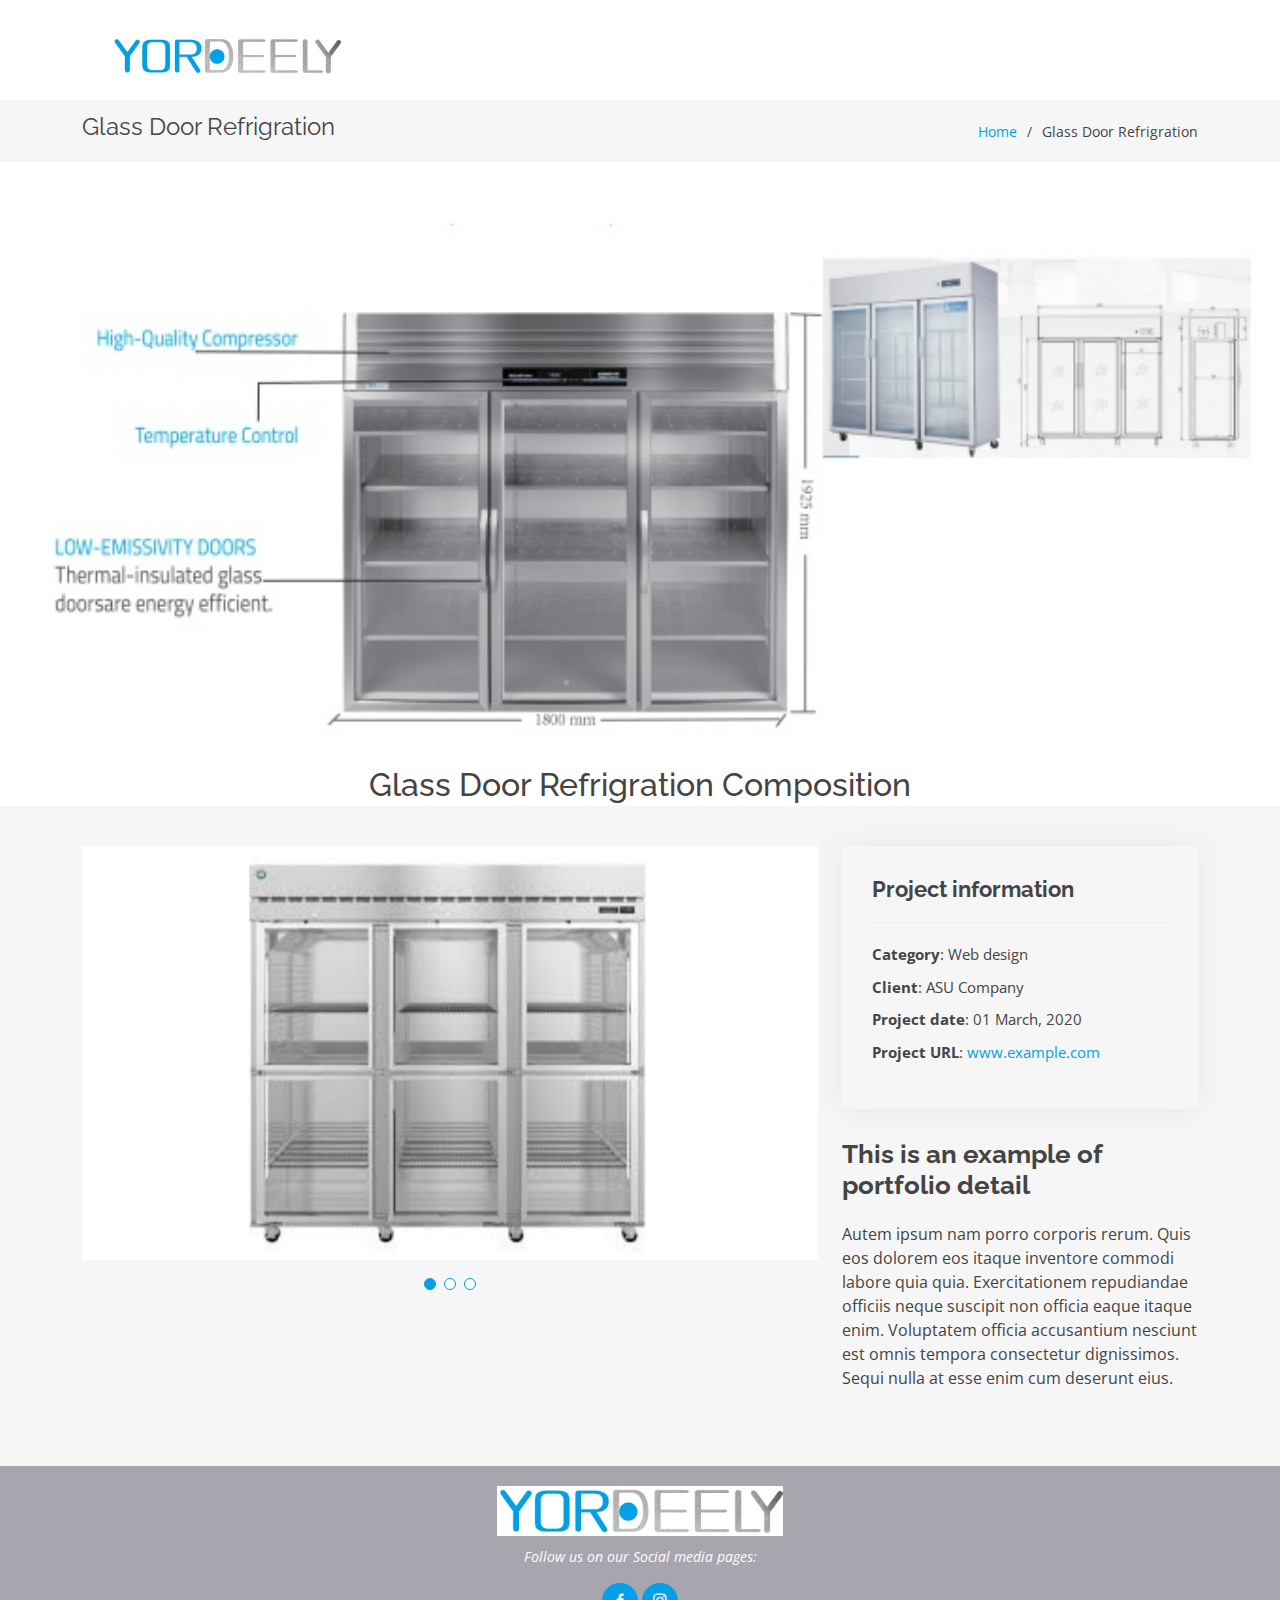
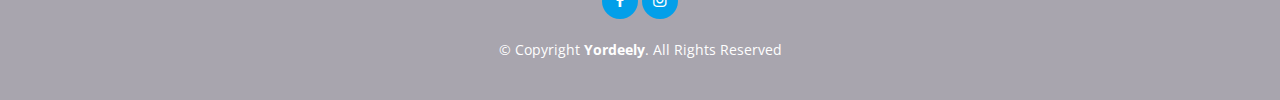
==== glass-door-refrigeration.html @ 2e6f4f3a "first commit" ====
<!DOCTYPE html>
<html lang="en">

<head>
  <meta charset="utf-8">
  <meta content="width=device-width, initial-scale=1.0" name="viewport">

  <title>Portfolio Details - Glass Door Refrigration</title>
  <meta content="" name="description">
  <meta content="" name="keywords">

  <!-- Favicons -->
  <link href="assets/img/favicon.png" rel="icon">
  <link href="assets/img/apple-touch-icon.png" rel="apple-touch-icon">

  <!-- Google Fonts -->
  <link href="https://fonts.googleapis.com/css?family=Open+Sans:300,300i,400,400i,600,600i,700,700i|Raleway:300,300i,400,400i,500,500i,600,600i,700,700i|Poppins:300,300i,400,400i,500,500i,600,600i,700,700i" rel="stylesheet">

  <!-- Vendor CSS Files -->
  <link href="assets/vendor/aos/aos.css" rel="stylesheet">
  <link href="assets/vendor/bootstrap/css/bootstrap.min.css" rel="stylesheet">
  <link href="assets/vendor/bootstrap-icons/bootstrap-icons.css" rel="stylesheet">
  <link href="assets/vendor/boxicons/css/boxicons.min.css" rel="stylesheet">
  <link href="assets/vendor/glightbox/css/glightbox.min.css" rel="stylesheet">
  <link href="assets/vendor/remixicon/remixicon.css" rel="stylesheet">
  <link href="assets/vendor/swiper/swiper-bundle.min.css" rel="stylesheet">

  <!-- Template Main CSS File -->
  <link href="assets/css/style.css" rel="stylesheet">
</head>

<body>

  <!-- ======= Header ======= -->
  <header id="header" class="fixed-top d-flex align-items-center">
    <div class="container">
      <div class="header-container d-flex align-items-center justify-content-between">
        <div class="logo">
          <!-- Uncomment below if you prefer to use an image logo -->
          <a href="index.html"><img src="assets/img/logo.jpg" alt="" class="img-fluid"></a>
        </div>
      </div><!-- End Header Container -->
    </div>
  </header>
<!-- End Header -->

  <main id="main">

    <!-- ======= Breadcrumbs ======= -->
    <section id="breadcrumbs" class="breadcrumbs">
      <div class="container">

        <div class="d-flex justify-content-between align-items-center">
          <h2>Glass Door Refrigration</h2>
          <ol>
            <li><a href="index.html">Home</a></li>
            <li>Glass Door Refrigration</li>
          </ol>
        </div>

      </div>
    </section><!-- End Breadcrumbs -->

    <section class="main-image">
      <div class="row">
        <img src="assets/img/portfolio-details/mega-image-3.jpg" alt="">
        <h2>Glass Door Refrigration Composition</h2>
      </div>
    </section>

    <!-- ======= Portfolio Details Section ======= -->
    <section id="portfolio-details" class="portfolio-details section-bg">
      <div class="container">

        <div class="row gy-4">

          <div class="col-lg-8">
            <div class="portfolio-details-slider swiper">
              <div class="swiper-wrapper align-items-center">

                <div class="swiper-slide">
                  <img src="assets/img/portfolio-details/3.1.jpg" alt="">
                </div>

                <div class="swiper-slide">
                  <img src="assets/img/portfolio-details/3.2.jpg" alt="">
                </div>

                <div class="swiper-slide">
                  <img src="assets/img/portfolio-details/3.3.jpg" alt="">
                </div>

              </div>
              <div class="swiper-pagination"></div>
            </div>
          </div>

          <div class="col-lg-4">
            <div class="portfolio-info">
              <h3>Project information</h3>
              <ul>
                <li><strong>Category</strong>: Web design</li>
                <li><strong>Client</strong>: ASU Company</li>
                <li><strong>Project date</strong>: 01 March, 2020</li>
                <li><strong>Project URL</strong>: <a href="#">www.example.com</a></li>
              </ul>
            </div>
            <div class="portfolio-description">
              <h2>This is an example of portfolio detail</h2>
              <p>
                Autem ipsum nam porro corporis rerum. Quis eos dolorem eos itaque inventore commodi labore quia quia. Exercitationem repudiandae officiis neque suscipit non officia eaque itaque enim. Voluptatem officia accusantium nesciunt est omnis tempora consectetur dignissimos. Sequi nulla at esse enim cum deserunt eius.
              </p>
            </div>
          </div>

        </div>

      </div>
    </section><!-- End Portfolio Details Section -->

  </main><!-- End #main -->

  <!-- ======= Footer ======= -->
  <footer id="footer">

    <div class="footer-top">

      <div class="container">

        <div class="row  justify-content-center">
          <div class="col-lg-7">
            <a href="index.html"><img src="assets/img/logo.jpg" alt="" class="img-fluid"></a>
            <p>Follow us on our Social media pages:</p>
          </div>
        </div>

        <div class="social-links">
          <a href="https://www.facebook.com/profile.php?id=61560821978481" class="facebook"><i class="bx bxl-facebook"></i></a>
          <a href="https://www.instagram.com/lihaisheng24?igsh=cjZubGo4OW1qc2E%3D&utm_source=qr" class="instagram"><i class="bx bxl-instagram"></i></a>
        </div>

      </div>
    </div>

    <div class="container footer-bottom clearfix">
      <div class="copyright">
        &copy; Copyright <strong><span>Yordeely</span></strong>. All Rights Reserved
      </div>
    </div>
  </footer>
  <!-- End Footer -->

  <a href="#" class="back-to-top d-flex align-items-center justify-content-center"><i class="bi bi-arrow-up-short"></i></a>

  <!-- Vendor JS Files -->
  <script src="assets/vendor/purecounter/purecounter_vanilla.js"></script>
  <script src="assets/vendor/aos/aos.js"></script>
  <script src="assets/vendor/bootstrap/js/bootstrap.bundle.min.js"></script>
  <script src="assets/vendor/glightbox/js/glightbox.min.js"></script>
  <script src="assets/vendor/isotope-layout/isotope.pkgd.min.js"></script>
  <script src="assets/vendor/swiper/swiper-bundle.min.js"></script>
  <script src="assets/vendor/php-email-form/validate.js"></script>

  <!-- Template Main JS File -->
  <script src="assets/js/main.js"></script>

</body>

</html>
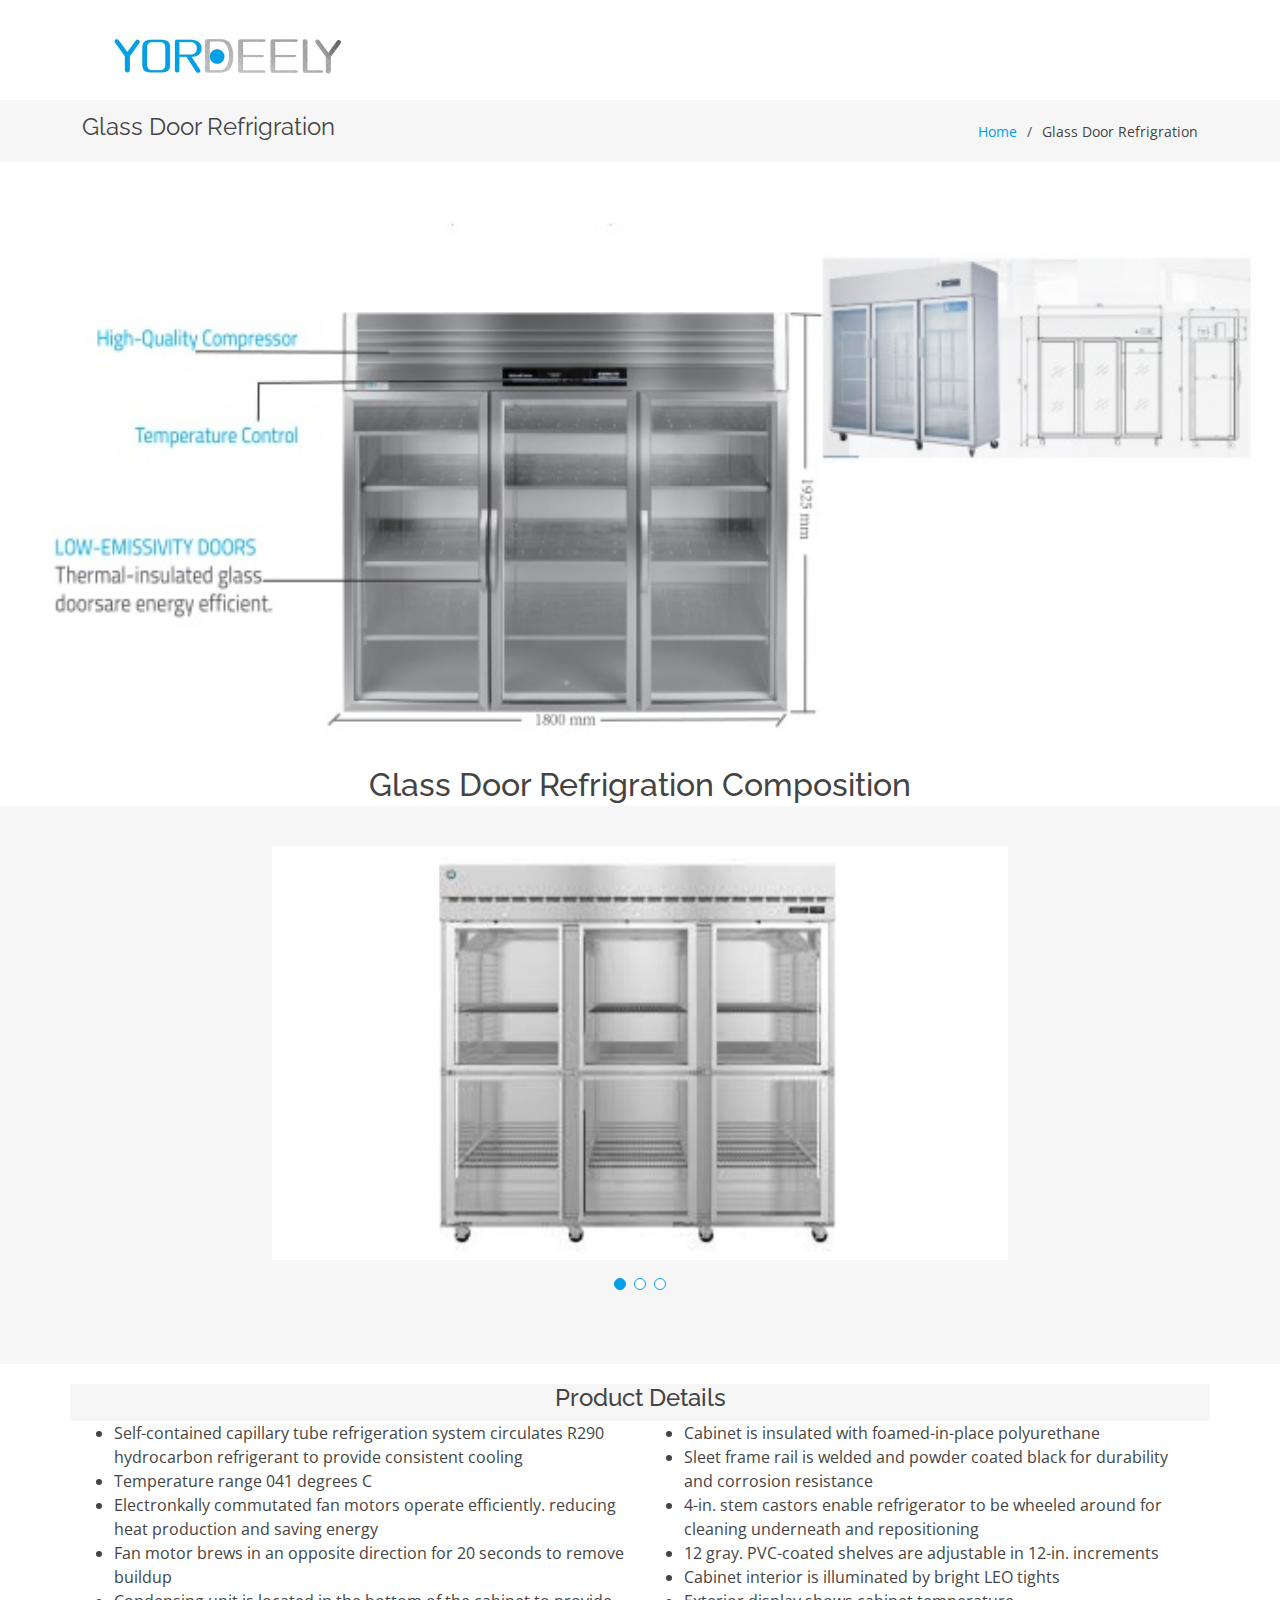
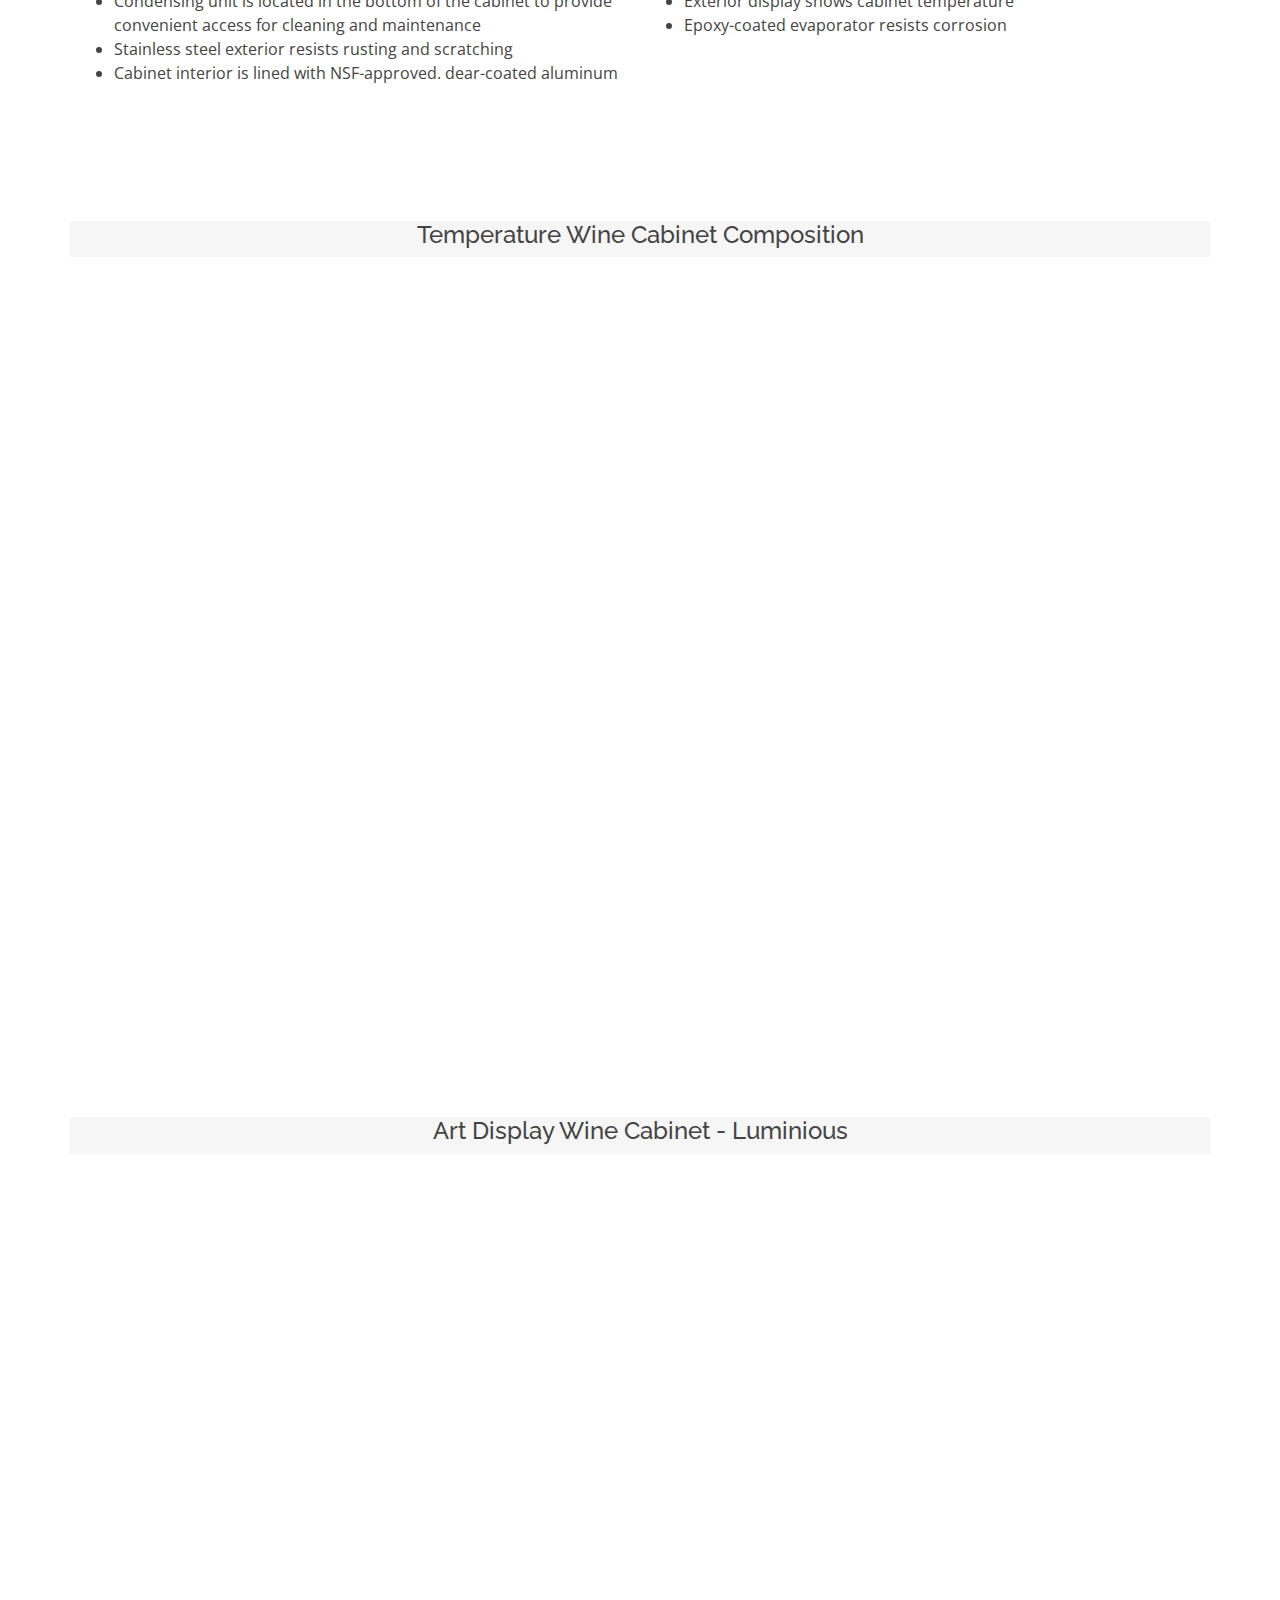
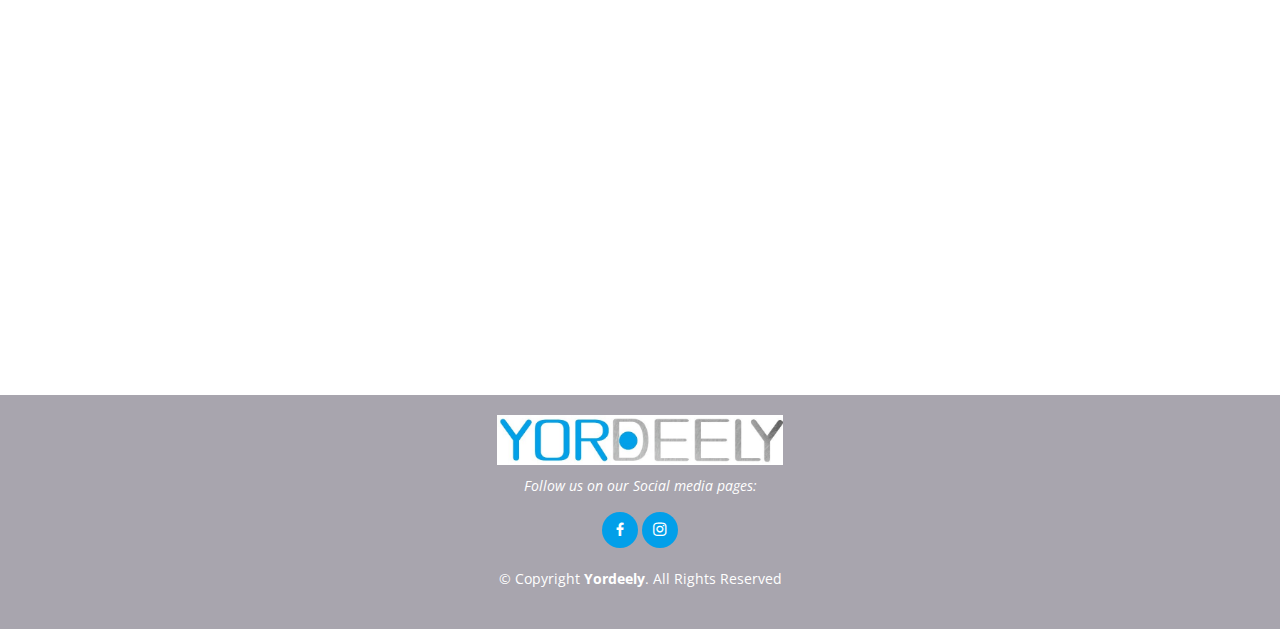
==== commit 94204d54: "second" ====
--- a/glass-door-refrigeration.html
+++ b/glass-door-refrigeration.html
@@ -69,7 +69,7 @@
     </section>
 
     <!-- ======= Portfolio Details Section ======= -->
-    <section id="portfolio-details" class="portfolio-details section-bg">
+    <section id="portfolio-details" class="portfolio-details portfolio-details-3 section-bg">
       <div class="container">
 
         <div class="row gy-4">
@@ -95,28 +95,163 @@
             </div>
           </div>
 
-          <div class="col-lg-4">
-            <div class="portfolio-info">
-              <h3>Project information</h3>
-              <ul>
-                <li><strong>Category</strong>: Web design</li>
-                <li><strong>Client</strong>: ASU Company</li>
-                <li><strong>Project date</strong>: 01 March, 2020</li>
-                <li><strong>Project URL</strong>: <a href="#">www.example.com</a></li>
-              </ul>
-            </div>
-            <div class="portfolio-description">
-              <h2>This is an example of portfolio detail</h2>
-              <p>
-                Autem ipsum nam porro corporis rerum. Quis eos dolorem eos itaque inventore commodi labore quia quia. Exercitationem repudiandae officiis neque suscipit non officia eaque itaque enim. Voluptatem officia accusantium nesciunt est omnis tempora consectetur dignissimos. Sequi nulla at esse enim cum deserunt eius.
-              </p>
-            </div>
-          </div>
-
-        </div>
-
+          
+        </div>
       </div>
     </section><!-- End Portfolio Details Section -->
+
+    <section class="portfolio-details-2">
+      
+      <div class="container">
+        <div class="row section-bg">
+          <h4>Product Details</h4>
+        </div>
+      
+      <div class="col-lg-12">
+        <div class="row">
+          <div class="col-lg-6">
+            <div class="member">
+              <div class="pic">
+                <ul>
+                  <li>Self-contained capillary tube refrigeration system circulates R290 hydrocarbon refrigerant to provide consistent cooling</li>
+                  <li>Temperature range 041 degrees C</li>
+                  <li>Electronkally commutated fan motors operate efficiently. reducing heat production and saving energy</li>
+                  <li>Fan motor brews in an opposite direction for 20 seconds to remove buildup</li>
+                  <li>Condensing unit is located in the bottom of the cabinet to provide convenient access for cleaning and maintenance</li>
+                  <li>Stainless steel exterior resists rusting and scratching</li>
+                  <li>Cabinet interior is lined with NSF-approved. dear-coated aluminum</li>
+                </ul>
+              </div>
+            </div>
+          </div>
+          <div class="col-lg-6">
+            <div class="member">
+              <div class="pic">
+                <ul>
+                  <li>Cabinet is insulated with foamed-in-place polyurethane</li>
+                  <li>Sleet frame rail is welded and powder coated black for durability and corrosion resistance</li>
+                  <li>4-in. stem castors enable refrigerator to be wheeled around for cleaning underneath and repositioning</li>
+                  <li>12 gray. PVC-coated shelves are adjustable in 12-in. increments</li>
+                  <li>Cabinet interior is illuminated by bright LEO tights</li>
+                  <li>Exterior display shows cabinet temperature</li>
+                  <li>Epoxy-coated evaporator resists corrosion</li>
+                </ul>
+              </div>
+            </div>
+          </div>
+        </div>
+      </div>
+    </section>
+
+    <section id="4" class="portfolio-details-4">
+      <div class="container">
+        <div class="row section-bg ">
+          <h4>Temperature Wine Cabinet Composition</h4>
+        </div>
+        
+        <div class="col-lg-12">
+          <div class="row" style="text-align: left;">
+            <div class="col-lg-6">
+              <div class="member" data-aos="zoom-in" data-aos-delay="100">
+                <div class="pic">
+                  <img src="assets/img/portfolio-details/3.4.jpg" class="img-fluid" alt="">
+                </div>
+              </div>
+            </div>
+            <div class="col-lg-6">
+              <div class="member" data-aos="zoom-in" data-aos-delay="100">
+                <div class="pic">
+                  <p>Introduction to customized thermostatic wine cabinet:<br>Material Composition:</p>
+                  <ul>
+                    <li><strong>Layer frame</strong>: 304 stainless acid resistant steel, acrylic, American red oak log</li>
+                    <li><strong>Cabinet</strong>: 304 stainless acid resistant steel</li>
+                    <li><strong>Door frame</strong>: 304 stainless acid resistant steel</li>
+                    <li><strong>Thermostatic equipment</strong>: Embraco</li>
+                    <li><strong>Humidity</strong>: 12°C-18°C</li>
+                    <li><strong>Light</strong>: LED, 3000K</li>
+                    <li><strong>Overall dimensions</strong>: customized</li>
+                    <li><strong>Power</strong>: Custum</li>
+                  </ul>
+                </div>
+              </div>
+            </div>
+          </div>
+        </div>
+
+        <div class="col-lg-12">
+          <div class="row" style="text-align: left;">
+            <div class="col-lg-6">
+              <div class="member" data-aos="zoom-in" data-aos-delay="100">
+                <div class="pic">
+                  <p>Introduction to customized thermostatic wine cabinet:<br>Material Composition:</p>
+                  <ul>
+                    <li><strong>Layer frame</strong>: 304 stainless acid resistant steel, acrylic, American red oak log</li>
+                    <li><strong>Cabinet</strong>: 304 stainless acid resistant steel</li>
+                    <li><strong>Door frame</strong>: 304 stainless acid resistant steel</li>
+                    <li><strong>Thermostatic equipment</strong>: Embraco</li>
+                    <li><strong>Humidity</strong>: 12°C-18°C</li>
+                    <li><strong>Light</strong>: LED, 3000K</li>
+                    <li><strong>Overall dimensions</strong>: customized</li>
+                    <li><strong>Power</strong>: Custum</li>
+                  </ul>
+                </div>
+              </div>
+            </div>
+            <div class="col-lg-6">
+              <div class="member" data-aos="zoom-in" data-aos-delay="100">
+                <div class="pic">
+                  <img src="assets/img/portfolio-details/3.7.jpg" class="img-fluid" alt="">
+                </div>
+              </div>
+            </div>
+          </div>
+        </div>  
+
+        <div class="row section-bg ">
+          <h4>Art Display Wine Cabinet - Luminious</h4>
+        </div>
+
+        <div class="col-lg-12">
+          <div class="row">
+            <div class="col-lg-6">
+              <div class="member" data-aos="zoom-in" data-aos-delay="100">
+                <div class="pic">
+                  <img src="assets/img/portfolio-details/3.8.jpg" class="img-fluid" alt="">
+                </div>
+              </div>
+            </div>
+            <div class="col-lg-6">
+              <div class="member" data-aos="zoom-in" data-aos-delay="100">
+                <div class="pic">
+                  <img src="assets/img/portfolio-details/3.9.jpg" class="img-fluid" alt="">
+                </div>
+              </div>
+            </div>
+          </div>
+        </div>  
+
+        <div class="col-lg-12">
+          <div class="row">
+            <div class="col-lg-6">
+              <div class="member" data-aos="zoom-in" data-aos-delay="100">
+                <div class="pic">
+                  <img src="assets/img/portfolio-details/3.10.jpg" class="img-fluid" alt="">
+                </div>
+              </div>
+            </div>
+            <div class="col-lg-6">
+              <div class="member" data-aos="zoom-in" data-aos-delay="100">
+                <div class="pic">
+                  <img src="assets/img/portfolio-details/3.11.jpg" class="img-fluid" alt="">
+                </div>
+              </div>
+            </div>
+          </div>
+        </div>  
+
+
+      </div>
+    </section>
 
   </main><!-- End #main -->
 
--- a/assets/css/style.css
+++ b/assets/css/style.css
@@ -813,7 +813,7 @@
   margin-bottom: 40px;
 }
 
-.portfolio-details-4, .portfolio-details-2 .row h4{
+.portfolio-details-4, .portfolio-details-2 .row h4, h2{
   text-align: center;
 }
 
@@ -824,6 +824,11 @@
 
 .portfolio-details-2{
   margin-top: -40px;
+}
+
+.portfolio-details .container .row{
+  justify-content: center;
+  align-items: center;
 }
 /*--------------------------------------------------------------
 # Team
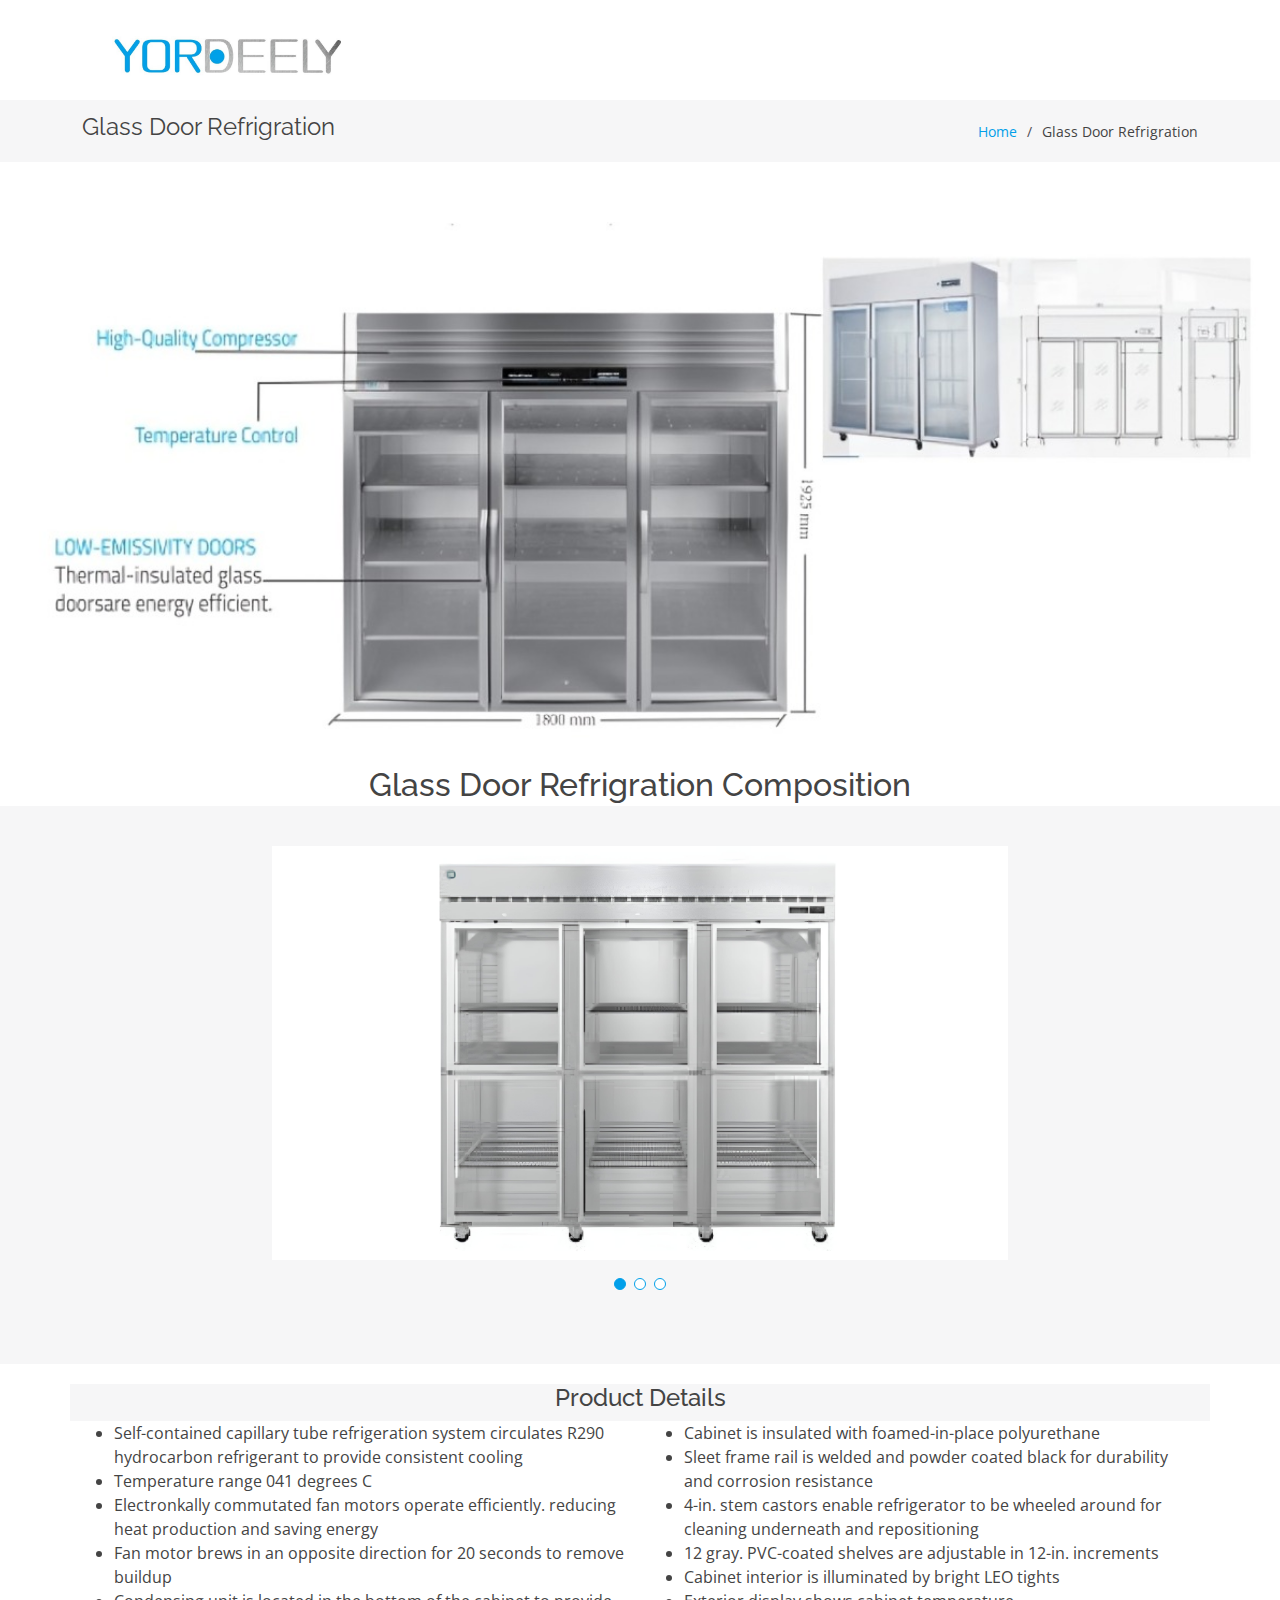
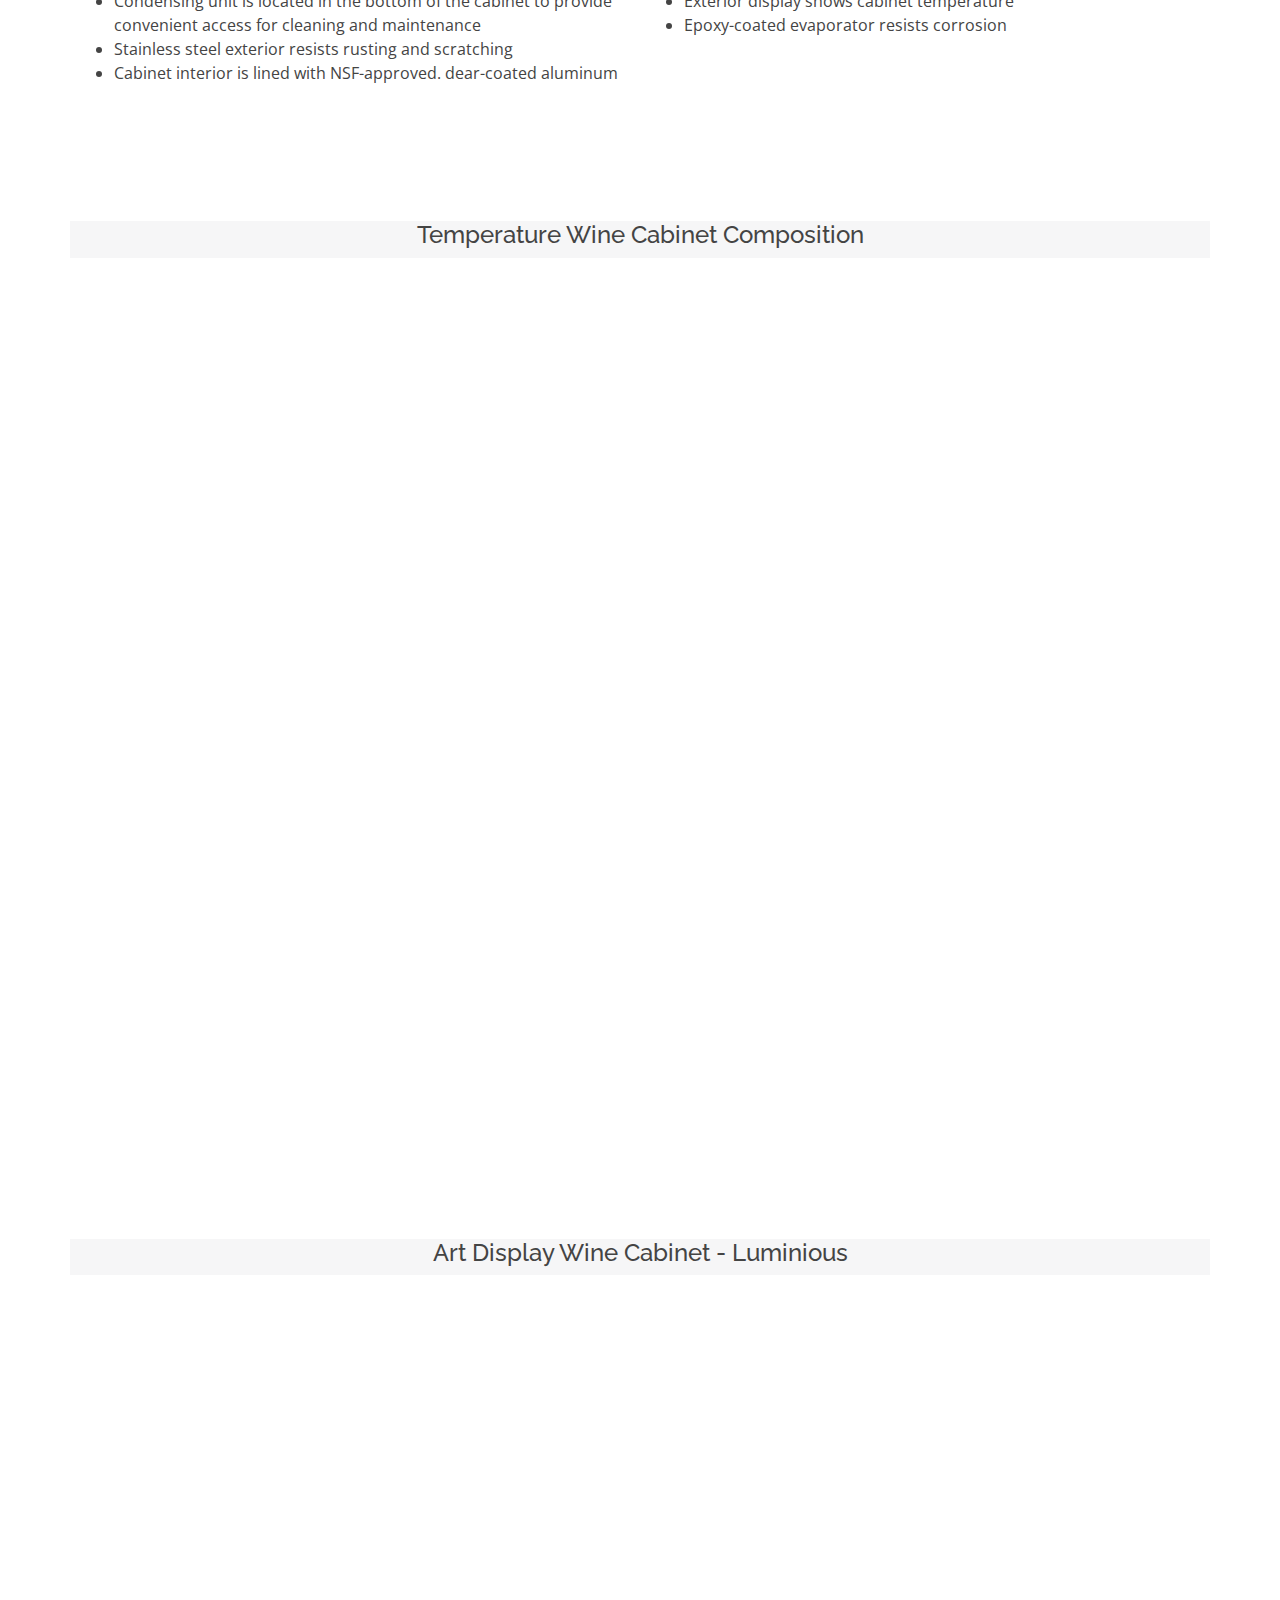
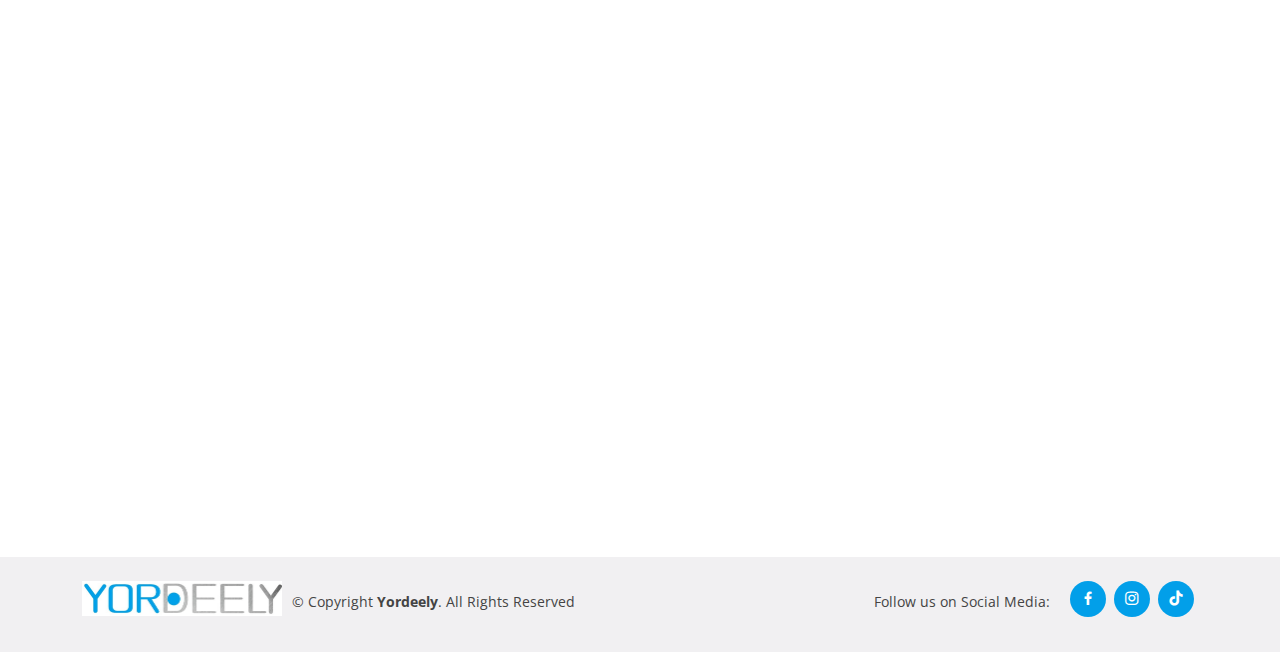
==== commit 6a310bdf: "final" ====
--- a/glass-door-refrigeration.html
+++ b/glass-door-refrigeration.html
@@ -257,29 +257,25 @@
 
   <!-- ======= Footer ======= -->
   <footer id="footer">
-
-    <div class="footer-top">
-
-      <div class="container">
-
-        <div class="row  justify-content-center">
-          <div class="col-lg-7">
-            <a href="index.html"><img src="assets/img/logo.jpg" alt="" class="img-fluid"></a>
-            <p>Follow us on our Social media pages:</p>
-          </div>
-        </div>
-
-        <div class="social-links">
-          <a href="https://www.facebook.com/profile.php?id=61560821978481" class="facebook"><i class="bx bxl-facebook"></i></a>
-          <a href="https://www.instagram.com/lihaisheng24?igsh=cjZubGo4OW1qc2E%3D&utm_source=qr" class="instagram"><i class="bx bxl-instagram"></i></a>
-        </div>
-
-      </div>
-    </div>
-
-    <div class="container footer-bottom clearfix">
-      <div class="copyright">
-        &copy; Copyright <strong><span>Yordeely</span></strong>. All Rights Reserved
+    
+    <div class="container d-md-flex py-4">
+
+      <div class="logo-footer">
+        <a href="index.html"><img src="assets/img/logo.jpg" style="display: block; margin-left: auto; margin-right: auto;" width="200px" alt="" class="img-fluid"></a>
+      </div>
+
+      <div class="me-md-auto text-center text-md-start">
+        <div class="copyright" style="margin: 10px;">
+          &copy; Copyright <strong><span>Yordeely</span></strong>. All Rights Reserved
+        </div>
+      </div>
+      <div class="d-flex justify-content-center">
+        <p style="margin-top: 10px; margin-right: 20px;">Follow us on Social Media:</p>
+      </div>
+      <div class="social-links text-center text-md-right pt-3 pt-md-0">
+        <a href="https://www.facebook.com/profile.php?id=61560821978481" class="facebook"><i class="bx bxl-facebook"></i></a>
+        <a href="https://www.instagram.com/lihaisheng24?igsh=cjZubGo4OW1qc2E%3D&utm_source=qr" class="instagram"><i class="bx bxl-instagram"></i></a>
+        <a href="https://www.tiktok.com/@zenia281" class="tiktok"><i class="bx bxl-tiktok"></i></a>
       </div>
     </div>
   </footer>
--- a/assets/css/style.css
+++ b/assets/css/style.css
@@ -211,6 +211,70 @@
   background: #029fe9;
 }
 
+.navbar .dropdown ul {
+  display: block;
+  position: absolute;
+  left: 14px;
+  top: calc(100% + 30px);
+  margin: 0;
+  padding: 10px 0;
+  z-index: 99;
+  opacity: 0;
+  visibility: hidden;
+  background: #fff;
+  box-shadow: 0px 0px 30px rgba(127, 137, 161, 0.25);
+  transition: 0.3s;
+}
+
+.navbar .dropdown ul li {
+  min-width: 200px;
+}
+
+.navbar .dropdown ul a {
+  padding: 10px 20px;
+  text-transform: none;
+  font-weight: 500;
+}
+
+.navbar .dropdown ul a i {
+  font-size: 12px;
+}
+
+.navbar .dropdown ul a:hover,
+.navbar .dropdown ul .active:hover,
+.navbar .dropdown ul li:hover>a {
+  color: #029fe9;
+}
+
+.navbar .dropdown:hover>ul {
+  opacity: 1;
+  top: 100%;
+  visibility: visible;
+}
+
+.navbar .dropdown .dropdown ul {
+  top: 0;
+  left: calc(100% - 30px);
+  visibility: hidden;
+}
+
+.navbar .dropdown .dropdown:hover>ul {
+  opacity: 1;
+  top: 0;
+  left: 100%;
+  visibility: visible;
+}
+
+@media (max-width: 1366px) {
+  .navbar .dropdown .dropdown ul {
+    left: -90%;
+  }
+
+  .navbar .dropdown .dropdown:hover>ul {
+    left: -100%;
+  }
+}
+
 /**
 * Mobile Navigation 
 */
@@ -322,7 +386,7 @@
 #hero {
   width: 100%;
   height: 85vh;
-  background: url("../img/hero-bg.jpg") center center;
+  background: url("../img/home/1.jpg") center center;
   background-size: cover;
   position: relative;
 }
@@ -400,6 +464,7 @@
   }
 }
 
+
 /*--------------------------------------------------------------
 # Sections General
 --------------------------------------------------------------*/
@@ -464,6 +529,8 @@
 /*--------------------------------------------------------------
 # About
 --------------------------------------------------------------*/
+
+
 .about .about-content h3 {
   font-weight: 700;
   font-size: 26px;
@@ -1104,70 +1171,134 @@
 /*--------------------------------------------------------------
 # Footer
 --------------------------------------------------------------*/
+#footer .container .row{
+  display: flex;
+  justify-content: center;
+}
+
+#footer .container .row .footer-contact{
+  margin: 30px;
+}
 #footer {
-  background: #a8a5ae;
-  color: #fff;
+  color: #444444;
   font-size: 14px;
+  background: #f1f0f2;
+}
+
+#footer .footer-top {
+  padding: 60px 0 30px 0;
+  background: #f9f8f9;
+}
+
+#footer .footer-top .footer-contact {
+  margin-bottom: 30px;
+}
+
+#footer .footer-top .footer-contact h4 {
+  font-size: 22px;
+  margin: 0 0 30px 0;
+  padding: 2px 0 2px 0;
+  line-height: 1;
+  font-weight: 700;
+}
+
+#footer .footer-top .footer-contact p {
+  font-size: 14px;
+  line-height: 24px;
+  margin-bottom: 0;
+  font-family: "Raleway", sans-serif;
+  color: #777777;
+}
+
+#footer .footer-top h4 {
+  font-size: 16px;
+  font-weight: bold;
+  color: #444444;
   position: relative;
-}
-
-#footer .footer-top {
-  position: relative;
-  z-index: 2;
-  text-align: center;
-  padding: 20px;
-  align-items: center;
-}
-
-#footer .footer-top h3 {
-  font-size: 36px;
-  font-weight: 700;
-  color: #fff;
-  position: relative;
-  font-family: "Poppins", sans-serif;
-  padding-bottom: 0;
-  margin-bottom: 0;
-  align-items: center;
-  display: inline;
-}
-
-#footer .footer-top img {
+  padding-bottom: 12px;
+}
+
+#footer .footer-top .footer-links {
+  margin-bottom: 30px;
+}
+
+#footer .footer-top .footer-links ul {
+  list-style: none;
   padding: 0;
   margin: 0;
-  max-height: 50px;
-}
-
-#footer .footer-top p {
-  font-size: 15;
-  font-style: italic;
-  margin-top: 10px;
-  padding: 0;
-}
-
-#footer .footer-top .social-links a {
+}
+
+#footer .footer-top .footer-links ul li {
+  padding: 10px 0;
+  display: flex;
+  align-items: center;
+}
+
+#footer .footer-top .footer-links ul li:first-child {
+  padding-top: 0;
+}
+
+#footer .footer-top .footer-links ul a {
+  color: #777777;
+  transition: 0.3s;
+  display: inline-block;
+  line-height: 1;
+}
+
+
+
+#footer .footer-newsletter {
+  font-size: 15px;
+}
+
+#footer .footer-newsletter h4 {
+  font-size: 16px;
+  font-weight: bold;
+  color: #444444;
+  position: relative;
+  padding-bottom: 12px;
+}
+
+#footer .footer-newsletter form {
+  margin-top: 30px;
+  background: #fff;
+  padding: 6px 10px;
+  position: relative;
+  border-radius: 50px;
+  text-align: left;
+  border: 1px solid #e4e3e6;
+}
+
+#footer .footer-newsletter form input[type=email] {
+  border: 0;
+  padding: 4px 8px;
+  width: calc(100% - 100px);
+}
+
+
+#footer .credits {
+  padding-top: 5px;
+  font-size: 13px;
+  color: #444444;
+}
+
+#footer .social-links a {
   font-size: 18px;
   display: inline-block;
   background: #029fe9;
   color: #fff;
   line-height: 1;
   padding: 8px 0;
+  margin-right: 4px;
   border-radius: 50%;
   text-align: center;
   width: 36px;
   height: 36px;
   transition: 0.3s;
-  
-}
-
-#footer .footer-top .social-links a:hover {
+}
+
+#footer .social-links a:hover {
   background: #4cbce4;
   color: #fff;
   text-decoration: none;
-}
-
-#footer .footer-bottom {
-  z-index: 2;
-  position: relative;
-  padding-bottom: 40px;
-  text-align: center;
 }